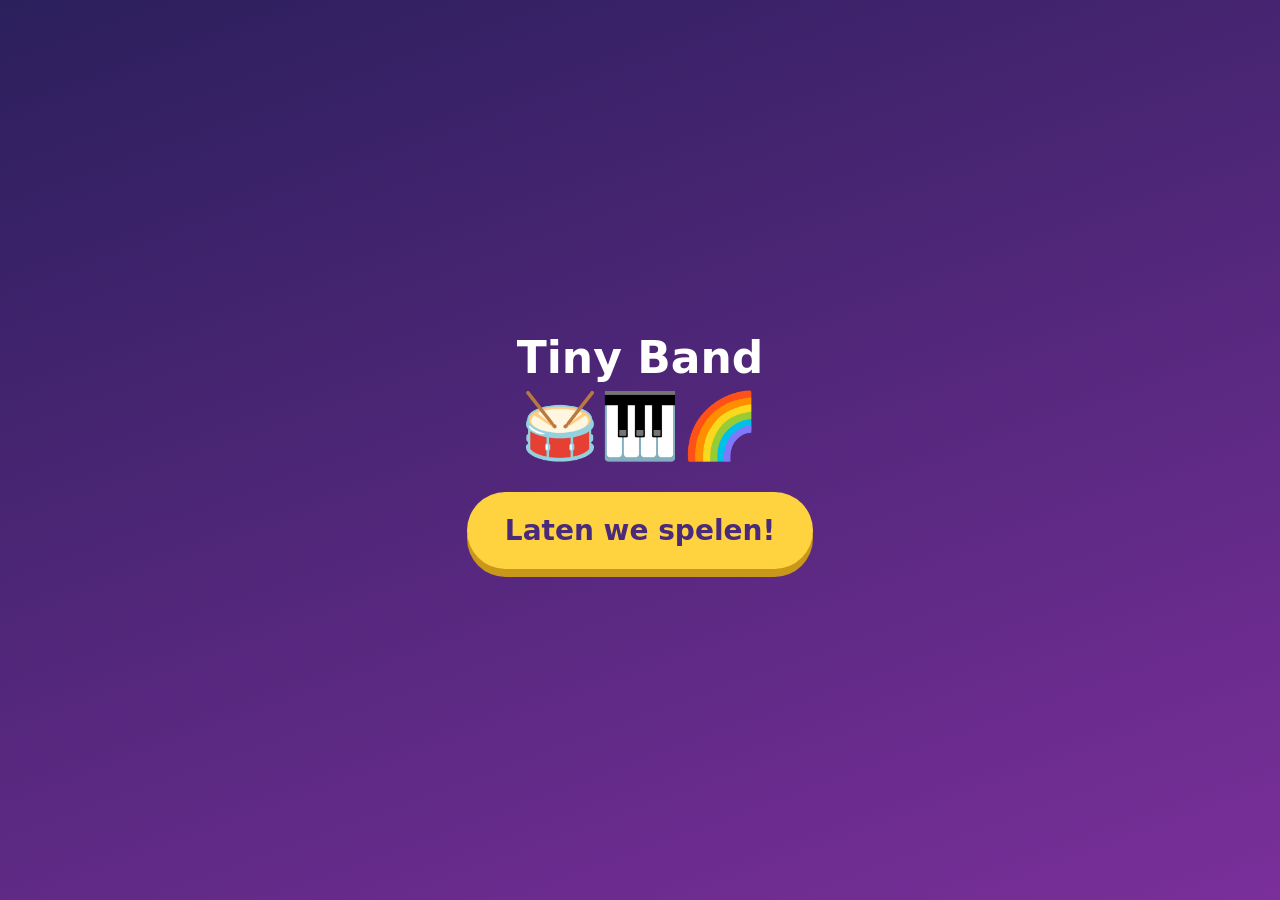
==== games/band.html @ 067ffa8c "Initial project" ====
<!DOCTYPE html>
<html lang="nl">
<head>
<meta charset="utf-8">
<title>Tiny Band</title>
<meta name="viewport" content="width=device-width, initial-scale=1, maximum-scale=1, user-scalable=no, viewport-fit=cover">
<meta name="apple-mobile-web-app-capable" content="yes">
<meta name="mobile-web-app-capable" content="yes">
<meta name="apple-mobile-web-app-status-bar-style" content="black-translucent">
<meta name="apple-mobile-web-app-title" content="Tiny Band">
<meta name="theme-color" content="#2b1f5c">
<link rel="apple-touch-icon" href="../icon-180.png">
<link rel="icon" href="../icon-192.png">
<style>
  :root { --bg1:#2b1f5c; --bg2:#7a2f9a; }
  * {
    box-sizing: border-box;
    -webkit-tap-highlight-color: transparent;
    -webkit-touch-callout: none;
    -webkit-user-select: none; user-select: none;
    touch-action: none;
  }
  html, body {
    margin: 0; height: 100%; overflow: hidden; overscroll-behavior: none;
    background: linear-gradient(160deg, var(--bg1), var(--bg2)) fixed;
    font-family: ui-rounded, system-ui, -apple-system, "Segoe UI", Roboto, sans-serif;
    color: #fff;
  }
  #app {
    position: fixed; inset: 0; display: flex; flex-direction: column;
    padding: env(safe-area-inset-top) env(safe-area-inset-right) env(safe-area-inset-bottom) env(safe-area-inset-left);
  }

  /* ---------- tabs ---------- */
  nav { display: flex; gap: 8px; padding: 10px 10px 4px; overflow-x: auto; scrollbar-width: none; scroll-snap-type: x proximity; }
  nav::-webkit-scrollbar { display: none; }
  nav, nav * { touch-action: pan-x; }
  nav button {
    flex: 0 0 76px; scroll-snap-align: center; border: 0; border-radius: 18px; padding: 8px 2px 6px;
    font: inherit; font-weight: 800; font-size: 12px; color: #fff;
    background: rgba(255,255,255,.14);
    display: flex; flex-direction: column; align-items: center; gap: 2px;
    touch-action: manipulation;
  }
  nav button span { font-size: 28px; line-height: 1.1; }
  nav button.on { background: #fff; color: #4a2a7a; box-shadow: 0 4px 0 rgba(0,0,0,.25); }

  main { flex: 1; min-height: 0; position: relative; }
  section { position: absolute; inset: 8px 10px; display: none; }

  /* ---------- drums ---------- */
  #drums.on, #zoo.on, #zap.on { display: grid; grid-template-columns: repeat(3, 1fr); grid-template-rows: repeat(3, 1fr); gap: 10px; }
  .pad {
    position: relative; border-radius: 30px; background: var(--c);
    box-shadow: inset 0 -8px 0 rgba(0,0,0,.2), 0 6px 0 rgba(0,0,0,.28);
    display: grid; place-items: center; container-type: size;
  }
  .pad .skin {
    position: absolute; left: 50%; top: 50%; transform: translate(-50%,-50%);
    width: min(80cqw, 74cqh); aspect-ratio: 1; border-radius: 50%;
    border: 5px solid rgba(255,255,255,.6);
    background: radial-gradient(circle at 35% 30%, rgba(255,255,255,.65), rgba(255,255,255,.08) 60%);
  }
  .pad i { position: relative; font-style: normal; font-size: clamp(28px, 10cqmin, 56px); line-height: 1; }
  .pad b { position: absolute; bottom: 7px; font-size: 12px; text-shadow: 0 1px 2px rgba(0,0,0,.45); }

  /* ---------- piano ---------- */
  #piano.on { display: flex; gap: 6px; }
  .key {
    flex: 1; position: relative; background: var(--c);
    border-radius: 10px 10px 26px 26px;
    box-shadow: inset 0 -12px 0 rgba(0,0,0,.18), 0 6px 0 rgba(0,0,0,.25);
  }
  .key b { position: absolute; bottom: 18px; left: 0; right: 0; text-align: center; font-size: 12px; text-shadow: 0 1px 2px rgba(0,0,0,.5); }

  /* ---------- xylophone ---------- */
  #xylo.on { display: flex; gap: 8px; align-items: center; }
  .bar {
    flex: 1; height: var(--h); background: var(--c); border-radius: 16px; position: relative;
    box-shadow: inset 0 -8px 0 rgba(0,0,0,.2), 0 6px 0 rgba(0,0,0,.25);
  }
  .bar::before, .bar::after {
    content: ''; position: absolute; left: 50%; width: 12px; height: 12px; margin-left: -6px;
    border-radius: 50%; background: rgba(255,255,255,.75); box-shadow: inset 0 -2px 0 rgba(0,0,0,.2);
  }
  .bar::before { top: 12px; } .bar::after { bottom: 12px; }
  .bar b { position: absolute; top: 50%; left: 0; right: 0; transform: translateY(-50%); text-align: center; font-size: 13px; text-shadow: 0 1px 2px rgba(0,0,0,.5); }

  /* ---------- magic slide synth ---------- */
  #synth.on { display: flex; gap: 4px; border-radius: 26px; overflow: hidden; background: rgba(0,0,0,.18); padding: 4px; }
  .col { flex: 1; border-radius: 16px; background: linear-gradient(to top, hsl(var(--h) 85% 55% / .55), hsl(var(--h) 85% 70% / .15)); transition: filter .08s; }
  .col.lit { filter: brightness(2) saturate(1.2); }
  #hint { position: absolute; inset: 0; display: grid; place-items: center; pointer-events: none; font-size: 20px; font-weight: 800; text-align: center; text-shadow: 0 2px 6px rgba(0,0,0,.5); transition: opacity .4s; }

  /* ---------- zoo / zap (emoji pads) ---------- */
  .pad.flat i { font-size: clamp(40px, 26cqmin, 84px); }

  /* ---------- strings ---------- */
  #harp.on { display: flex; gap: 2px; border-radius: 26px; background: rgba(0,0,0,.18); padding: 4px; }
  .str { flex: 1; position: relative; border-radius: 14px; }
  .str::before {
    content: ''; position: absolute; left: 50%; top: 8px; bottom: 8px; width: 5px; margin-left: -2.5px;
    border-radius: 3px; background: var(--c); box-shadow: 0 0 14px var(--c);
  }
  .str.hit { animation: none; }
  .str.hit::before { animation: wob .5s ease-out; }
  @keyframes wob {
    0%, 100% { transform: translateX(0); filter: none; }
    15% { transform: translateX(-8px) scaleX(2); filter: brightness(2); }
    35% { transform: translateX(8px) scaleX(1.6); }
    55% { transform: translateX(-5px); }
    75% { transform: translateX(3px); }
  }

  /* ---------- steel drum ---------- */
  #pan.on { display: grid; grid-template-columns: 1fr 1fr; grid-template-rows: repeat(4, 1fr); gap: 10px; }
  .note {
    border-radius: 50%; display: grid; place-items: center; font-weight: 800; font-size: 16px;
    background: radial-gradient(circle at 35% 28%, rgba(255,255,255,.7), rgba(255,255,255,0) 55%), var(--c);
    box-shadow: inset 0 0 0 6px rgba(255,255,255,.35), inset 0 -10px 0 rgba(0,0,0,.2), 0 6px 0 rgba(0,0,0,.28);
    text-shadow: 0 1px 2px rgba(0,0,0,.5);
  }

  /* ---------- beat maker ---------- */
  #beats.on { display: flex; flex-direction: column; gap: 10px; }
  #sgrid { flex: 1; min-height: 0; display: grid; grid-template-columns: 34px repeat(8, 1fr); grid-template-rows: repeat(5, 1fr); gap: 6px; }
  .ricon { display: grid; place-items: center; font-size: 22px; }
  .cell { border-radius: 12px; background: rgba(255,255,255,.14); }
  .cell.on { background: var(--c); box-shadow: inset 0 -5px 0 rgba(0,0,0,.2); }
  .cell.now { background: rgba(255,255,255,.38); }
  .cell.on.now { background: var(--c); filter: brightness(1.7); transform: scale(1.08); }
  .ctl { display: flex; align-items: center; gap: 10px; font-size: 20px; }
  .ctl button {
    border: 0; border-radius: 50%; width: 58px; height: 58px; font-size: 26px; background: #fff;
    box-shadow: 0 4px 0 rgba(0,0,0,.25); touch-action: manipulation;
  }
  .ctl #clear { width: 46px; height: 46px; font-size: 20px; background: rgba(255,255,255,.22); box-shadow: none; }

  footer #home { border: 0; width: 44px; height: 44px; border-radius: 50%; background: rgba(255,255,255,.2); font-size: 22px; flex: 0 0 auto; color: inherit; touch-action: manipulation; }
  /* ---------- volume ---------- */
  footer { display: flex; align-items: center; gap: 10px; padding: 4px 22px 12px; font-size: 20px; }
  input[type=range] { flex: 1; height: 28px; accent-color: #ffd23f; touch-action: manipulation; }

  /* ---------- effects ---------- */
  .hit { animation: pop .25s ease-out; }
  @keyframes pop { 0% { transform: scale(.9); filter: brightness(1.7); } 100% { transform: scale(1); filter: none; } }
  #fx { position: fixed; inset: 0; pointer-events: none; z-index: 10; overflow: hidden; }
  .p { position: fixed; font-size: 22px; transform: translate(-50%,-50%); animation: fly .75s ease-out forwards; }
  @keyframes fly { to { transform: translate(calc(-50% + var(--dx)), calc(-50% + var(--dy))) scale(.4) rotate(140deg); opacity: 0; } }

  /* ---------- start screen ---------- */
  #start {
    position: fixed; inset: 0; z-index: 20; display: grid; place-items: center; text-align: center;
    background: linear-gradient(160deg, var(--bg1), var(--bg2));
  }
  #start button {
    border: 0; border-radius: 40px; padding: 22px 38px; font: inherit; font-size: 28px; font-weight: 900;
    color: #4a2a7a; background: #ffd23f; box-shadow: 0 8px 0 #c9971a; touch-action: manipulation;
  }
  #start h1 { font-size: 44px; margin: 0 0 6px; }
  #start p { margin: 0 0 28px; font-size: 64px; }
</style>
</head>
<body>
<div id="app">
  <nav>
    <button data-t="drums" class="on"><span>🥁</span>Drums</button>
    <button data-t="piano"><span>🎹</span>Piano</button>
    <button data-t="xylo"><span>🌈</span>Xylofoon</button>
    <button data-t="harp"><span>🎸</span>Snaren</button>
    <button data-t="pan"><span>🏝️</span>Steeldrum</button>
    <button data-t="zoo"><span>🐱</span>Dieren</button>
    <button data-t="zap"><span>🚀</span>Zap</button>
    <button data-t="beats"><span>🎧</span>Beats</button>
    <button data-t="synth"><span>🪄</span>Magie</button>
  </nav>
  <main>
    <section id="drums" class="on"></section>
    <section id="piano"></section>
    <section id="xylo"></section>
    <section id="harp"></section>
    <section id="pan"></section>
    <section id="zoo"></section>
    <section id="zap"></section>
    <section id="beats">
      <div id="sgrid"></div>
      <div class="ctl">
        <button id="play" aria-label="Afspelen">▶️</button>
        <span>🐢</span><input id="tempo" type="range" min="60" max="180" value="100" aria-label="Tempo"><span>🐇</span>
        <button id="clear" aria-label="Wissen">🗑️</button>
      </div>
    </section>
    <section id="synth"><div id="hint">Sleep met je<br>vinger hier ✨</div></section>
  </main>
  <footer><button id="home" aria-label="Naar het menu">🏠</button><span>🔈</span><input id="vol" type="range" min="0" max="100" value="60" aria-label="Volume"><span>🔊</span></footer>
</div>
<div id="fx"></div>
<div id="start"><div><h1>Tiny Band</h1><p>🥁🎹🌈</p><button id="go">Laten we spelen!</button></div></div>

<script>
(() => {
  const $ = (s) => document.querySelector(s);
  const COLORS = ['#ff5d73', '#ff9a3c', '#ffd23f', '#6bd66b', '#3fc7c7', '#4d8bff', '#9b6bff', '#ff6bd0'];

  /* ================= audio engine (all synthesized, no samples) ================= */
  let ctx, master, noiseBuf;
  const vol = $('#vol');
  try { const v = localStorage.getItem('tb-vol'); if (v !== null) vol.value = v; } catch (e) {}
  const volGain = () => Math.pow(vol.value / 100, 2) * 0.9;

  function silentWav() { // tiny silent clip: playing it makes iPhones ignore the silent switch for Web Audio
    const n = 800, sr = 8000, b = new ArrayBuffer(44 + n * 2), v = new DataView(b);
    const w = (o, s) => { for (let i = 0; i < s.length; i++) v.setUint8(o + i, s.charCodeAt(i)); };
    w(0, 'RIFF'); v.setUint32(4, 36 + n * 2, true); w(8, 'WAVE'); w(12, 'fmt ');
    v.setUint32(16, 16, true); v.setUint16(20, 1, true); v.setUint16(22, 1, true);
    v.setUint32(24, sr, true); v.setUint32(28, sr * 2, true); v.setUint16(32, 2, true); v.setUint16(34, 16, true);
    w(36, 'data'); v.setUint32(40, n * 2, true);
    return URL.createObjectURL(new Blob([b], { type: 'audio/wav' }));
  }

  function wake() {
    if (!ctx) {
      const AC = window.AudioContext || window.webkitAudioContext;
      if (!AC) return false;
      ctx = new AC();
      const comp = ctx.createDynamicsCompressor();
      comp.threshold.value = -14; comp.ratio.value = 8;
      master = ctx.createGain(); master.gain.value = volGain();
      master.connect(comp); comp.connect(ctx.destination);
      noiseBuf = ctx.createBuffer(1, ctx.sampleRate, ctx.sampleRate);
      const d = noiseBuf.getChannelData(0);
      for (let i = 0; i < d.length; i++) d[i] = Math.random() * 2 - 1;
      try { navigator.audioSession.type = 'playback'; } catch (e) {}
      try { const a = new Audio(silentWav()); a.loop = true; a.play().catch(() => {}); } catch (e) {}
    }
    if (ctx.state !== 'running') ctx.resume();
    return true;
  }
  vol.addEventListener('input', () => {
    try { localStorage.setItem('tb-vol', vol.value); } catch (e) {}
    if (master) master.gain.setTargetAtTime(volGain(), ctx.currentTime, 0.02);
  });
  vol.addEventListener('change', () => { if (wake()) piano(523.25); }); // little blip so you can hear the level

  const now = () => ctx.currentTime;
  function env(g, t, a, peak, d) {
    g.gain.setValueAtTime(0.0001, t);
    g.gain.exponentialRampToValueAtTime(peak, t + a);
    g.gain.exponentialRampToValueAtTime(0.0001, t + a + d);
  }
  function osc(type, f0, f1, t, dur, peak) {
    const o = ctx.createOscillator(), g = ctx.createGain();
    o.type = type; o.frequency.setValueAtTime(f0, t);
    if (f1) o.frequency.exponentialRampToValueAtTime(f1, t + dur);
    env(g, t, 0.004, peak, dur);
    o.connect(g); g.connect(master); o.start(t); o.stop(t + dur + 0.06);
  }
  function noise(t, dur, peak, type, freq, q) {
    const s = ctx.createBufferSource(); s.buffer = noiseBuf;
    const f = ctx.createBiquadFilter(); f.type = type; f.frequency.value = freq; if (q) f.Q.value = q;
    const g = ctx.createGain(); env(g, t, 0.002, peak, dur);
    s.connect(f); f.connect(g); g.connect(master);
    s.start(t, Math.random() * 0.5); s.stop(t + dur + 0.06);
  }

  /* drum voices */
  const kick   = (t = now()) => { osc('sine', 150, 40, t, 0.4, 1); osc('triangle', 80, 40, t, 0.1, 0.4); };
  const snare  = (t = now()) => { noise(t, 0.2, 0.7, 'highpass', 1800); osc('triangle', 230, 120, t, 0.12, 0.5); };
  const hat    = (t = now()) => noise(t, 0.06, 0.5, 'highpass', 7500);
  const hatOpen= (t = now()) => noise(t, 0.4, 0.4, 'highpass', 7000);
  const tom    = (t = now()) => osc('sine', 260, 110, t, 0.3, 0.9);
  const tomLow = (t = now()) => osc('sine', 150, 62, t, 0.45, 1);
  const clap   = (t = now()) => { for (let k = 0; k < 4; k++) noise(t + k * 0.013, k === 3 ? 0.22 : 0.05, 0.6, 'bandpass', 1500, 1.2); };
  const crash  = (t = now()) => { noise(t, 1.3, 0.45, 'highpass', 4500); noise(t, 0.9, 0.25, 'bandpass', 9000, 0.8); };
  const cowbell= (t = now()) => { osc('square', 560, 0, t, 0.35, 0.2); osc('square', 845, 0, t, 0.35, 0.2); };

  /* melodic voices */
  const hz = (semis, base = 261.63) => base * Math.pow(2, semis / 12);
  function piano(f) {
    const t = now();
    osc('triangle', f, 0, t, 1.5, 0.5);
    osc('sine', f * 2, 0, t, 0.8, 0.18);
    osc('sine', f * 3, 0, t, 0.3, 0.06);
  }
  function xylo(f, t = now()) {
    osc('sine', f, 0, t, 0.9, 0.65);
    osc('sine', f * 3.93, 0, t, 0.12, 0.25);
    osc('sine', f * 9.2, 0, t, 0.05, 0.08);
  }

  /* ================= visual effects ================= */
  const fx = $('#fx'), STARS = ['⭐', '✨', '🎵', '🎶', '💖', '🌈'];
  function burst(x, y, n = 5) {
    if (fx.childElementCount > 60) return;
    for (let i = 0; i < n; i++) {
      const s = document.createElement('span'); s.className = 'p';
      s.textContent = STARS[(Math.random() * STARS.length) | 0];
      const a = Math.random() * Math.PI * 2, d = 40 + Math.random() * 70;
      s.style.cssText = `left:${x}px;top:${y}px;--dx:${Math.cos(a) * d}px;--dy:${Math.sin(a) * d - 30}px`;
      s.addEventListener('animationend', () => s.remove());
      fx.appendChild(s);
    }
  }
  function pop(el) { el.classList.remove('hit'); void el.offsetWidth; el.classList.add('hit'); }

  /* tap / slide helper: plays whichever item is under each finger, also while sliding */
  function playable(container, onHit) {
    const last = new Map();
    const check = (e) => {
      const el = document.elementFromPoint(e.clientX, e.clientY);
      const item = el && el.closest('[data-i]');
      if (!item || !container.contains(item)) { last.delete(e.pointerId); return; }
      if (last.get(e.pointerId) === item) return;
      last.set(e.pointerId, item);
      onHit(+item.dataset.i, item, e);
    };
    container.addEventListener('pointerdown', (e) => { e.preventDefault(); wake(); check(e); });
    container.addEventListener('pointermove', (e) => { if (e.buttons) check(e); });
    const end = (e) => last.delete(e.pointerId);
    container.addEventListener('pointerup', end);
    container.addEventListener('pointercancel', end);
    container.addEventListener('pointerleave', end);
  }

  /* ================= instruments ================= */
  // Drums
  const DRUMS = [
    { n: 'Boem', e: '🥁', c: '#ff5d73', f: kick },
    { n: 'Tak', e: '🪘', c: '#ff9a3c', f: snare },
    { n: 'Tss', e: '🎩', c: '#ffd23f', f: hat },
    { n: 'Tsssh', e: '🌟', c: '#6bd66b', f: hatOpen },
    { n: 'Dum', e: '🔴', c: '#3fc7c7', f: tom },
    { n: 'Doem', e: '🟣', c: '#4d8bff', f: tomLow },
    { n: 'Klap', e: '👏', c: '#9b6bff', f: clap },
    { n: 'Bam', e: '💥', c: '#ff6bd0', f: crash },
    { n: 'Bel', e: '🔔', c: '#f4a261', f: cowbell },
  ];
  const drumsEl = $('#drums');
  DRUMS.forEach((d, i) => drumsEl.insertAdjacentHTML('beforeend',
    `<div class="pad" data-i="${i}" style="--c:${d.c}"><div class="skin"></div><i>${d.e}</i><b>${d.n}</b></div>`));
  playable(drumsEl, (i, el, e) => { DRUMS[i].f(); pop(el); burst(e.clientX, e.clientY); });

  // Piano (C major only: every note sounds nice together)
  const MAJOR = [0, 2, 4, 5, 7, 9, 11, 12];
  const SOLFEGE = ['Do', 'Re', 'Mi', 'Fa', 'Sol', 'La', 'Si', 'Do'];
  const pianoEl = $('#piano');
  MAJOR.forEach((s, i) => pianoEl.insertAdjacentHTML('beforeend',
    `<div class="key" data-i="${i}" style="--c:${COLORS[i]}"><b>${SOLFEGE[i]}</b></div>`));
  playable(pianoEl, (i, el, e) => { piano(hz(MAJOR[i])); pop(el); burst(e.clientX, e.clientY, 3); });

  // Xylophone (long bars = low notes)
  const xyloEl = $('#xylo');
  MAJOR.forEach((s, i) => xyloEl.insertAdjacentHTML('beforeend',
    `<div class="bar" data-i="${i}" style="--c:${COLORS[i]};--h:${92 - i * 6}%"><b>${SOLFEGE[i]}</b></div>`));
  playable(xyloEl, (i, el, e) => { xylo(hz(MAJOR[i], 523.25)); pop(el); burst(e.clientX, e.clientY, 3); });

  // Magic slide: drag a finger; left/right = pitch (pentatonic), up/down = brightness
  const synthEl = $('#synth'), hint = $('#hint'), PENTA = [0, 2, 4, 7, 9], COLS = 10;
  for (let i = 0; i < COLS; i++) synthEl.insertAdjacentHTML('afterbegin', `<div class="col" style="--h:${Math.round(i * 36)}"></div>`);
  const cols = [...synthEl.querySelectorAll('.col')];
  const voices = new Map();

  function startVoice() {
    const t = now(), g = ctx.createGain(), f = ctx.createBiquadFilter();
    const o1 = ctx.createOscillator(), o2 = ctx.createOscillator(), g2 = ctx.createGain();
    o1.type = 'sawtooth'; o2.type = 'triangle'; g2.gain.value = 0.6;
    f.type = 'lowpass'; f.Q.value = 5;
    g.gain.setValueAtTime(0.0001, t); g.gain.exponentialRampToValueAtTime(0.3, t + 0.04);
    o1.connect(f); o2.connect(g2); g2.connect(f); f.connect(g); g.connect(master);
    o1.start(t); o2.start(t);
    return { o1, o2, f, g, col: -1 };
  }
  function moveVoice(v, e) {
    const r = synthEl.getBoundingClientRect(), t = now();
    const x = Math.min(0.999, Math.max(0, (e.clientX - r.left) / r.width));
    const y = Math.min(1, Math.max(0, 1 - (e.clientY - r.top) / r.height));
    const col = Math.floor(x * COLS);
    const freq = hz(PENTA[col % 5] + 12 * Math.floor(col / 5));
    v.o1.frequency.setTargetAtTime(freq, t, 0.03);
    v.o2.frequency.setTargetAtTime(freq / 2, t, 0.03);
    v.f.frequency.setTargetAtTime(500 + y * y * 5500, t, 0.03);
    if (col !== v.col) { if (v.col >= 0) cols[v.col].classList.remove('lit'); cols[col].classList.add('lit'); v.col = col; }
    burst(e.clientX, e.clientY, 1);
  }
  function stopVoice(v) {
    const t = now();
    v.g.gain.cancelScheduledValues(t); v.g.gain.setTargetAtTime(0, t, 0.08);
    v.o1.stop(t + 0.6); v.o2.stop(t + 0.6);
    if (v.col >= 0) cols[v.col].classList.remove('lit');
  }
  const releaseAll = () => { voices.forEach(stopVoice); voices.clear(); };
  synthEl.addEventListener('pointerdown', (e) => {
    e.preventDefault(); if (!wake()) return;
    synthEl.setPointerCapture(e.pointerId);
    hint.style.opacity = 0;
    const v = startVoice(); voices.set(e.pointerId, v); moveVoice(v, e);
  });
  synthEl.addEventListener('pointermove', (e) => { const v = voices.get(e.pointerId); if (v) moveVoice(v, e); });
  const endVoice = (e) => { const v = voices.get(e.pointerId); if (v) { stopVoice(v); voices.delete(e.pointerId); } };
  synthEl.addEventListener('pointerup', endVoice);
  synthEl.addEventListener('pointercancel', endVoice);

  // Strings: guitar-like plucks (Karplus-Strong), strum by sliding across
  const PENTA10 = [0, 2, 4, 7, 9, 12, 14, 16, 19, 21];
  const ks = new Map();
  function pluck(freq) {
    let buf = ks.get(freq);
    if (!buf) {
      const sr = ctx.sampleRate, n = Math.floor(sr * 2), N = Math.max(2, Math.round(sr / freq));
      buf = ctx.createBuffer(1, n, sr);
      const d = buf.getChannelData(0), ring = new Float32Array(N);
      for (let i = 0; i < N; i++) ring[i] = Math.random() * 2 - 1;
      let idx = 0;
      for (let i = 0; i < n; i++) {
        const j = (idx + 1) % N;
        d[i] = ring[idx];
        ring[idx] = 0.5 * (ring[idx] + ring[j]) * 0.996;
        idx = j;
      }
      for (let i = 0; i < 4000; i++) d[n - 1 - i] *= i / 4000; // no click at the end
      ks.set(freq, buf);
    }
    const s = ctx.createBufferSource(); s.buffer = buf;
    const g = ctx.createGain(); g.gain.value = 0.6;
    s.connect(g); g.connect(master); s.start();
  }
  const harpEl = $('#harp');
  PENTA10.forEach((s, i) => harpEl.insertAdjacentHTML('beforeend', `<div class="str" data-i="${i}" style="--c:${COLORS[i % 8]}"></div>`));
  playable(harpEl, (i, el, e) => { pluck(hz(PENTA10[i], 196)); pop(el); burst(e.clientX, e.clientY, 2); });

  // Steel drum
  function steel(f) {
    const t = now();
    osc('sine', f, 0, t, 1.2, 0.6);
    osc('sine', f * 1.006, 0, t, 0.9, 0.3);
    osc('sine', f * 2, 0, t, 0.8, 0.35);
    osc('sine', f * 3, 0, t, 0.25, 0.12);
    osc('sine', f * 4.02, 0, t, 0.1, 0.1);
  }
  const panEl = $('#pan');
  MAJOR.forEach((s, i) => panEl.insertAdjacentHTML('beforeend', `<div class="note" data-i="${i}" style="--c:${COLORS[i]}"><b>${SOLFEGE[i]}</b></div>`));
  playable(panEl, (i, el, e) => { steel(hz(MAJOR[i], 349.23)); pop(el); burst(e.clientX, e.clientY, 3); });

  // Animal + effect voices: a little configurable "voice" (pitch curve -> filters -> envelope)
  function voc(o) {
    const t = now() + (o.delay || 0), end = t + o.dur;
    const os = ctx.createOscillator(); os.type = o.type || 'sawtooth';
    os.frequency.setValueAtTime(o.pts[0][1], t);
    o.pts.slice(1).forEach(([dt, f]) => os.frequency.linearRampToValueAtTime(f, t + dt));
    let node = os;
    if (o.pk) { const f = ctx.createBiquadFilter(); f.type = 'peaking'; f.frequency.value = o.pk[0]; f.Q.value = o.pk[1]; f.gain.value = o.pk[2]; node.connect(f); node = f; }
    if (o.lp) { const f = ctx.createBiquadFilter(); f.type = 'lowpass'; f.frequency.value = o.lp; node.connect(f); node = f; }
    if (o.am) { // tremolo, e.g. for ribbits and roars
      const a = ctx.createGain(); a.gain.value = 1 - o.am[1] / 2;
      const l = ctx.createOscillator(), lg = ctx.createGain(); l.frequency.value = o.am[0]; lg.gain.value = o.am[1] / 2;
      l.connect(lg); lg.connect(a.gain); l.start(t); l.stop(end + 0.05);
      node.connect(a); node = a;
    }
    if (o.vib) {
      const l = ctx.createOscillator(), lg = ctx.createGain(); l.frequency.value = o.vib[0]; lg.gain.value = o.vib[1];
      l.connect(lg); lg.connect(os.frequency); l.start(t); l.stop(end + 0.05);
    }
    const g = ctx.createGain(), att = Math.min(0.03, o.dur / 4);
    g.gain.setValueAtTime(0.0001, t);
    g.gain.exponentialRampToValueAtTime(o.peak, t + att);
    g.gain.setValueAtTime(o.peak, t + o.dur * 0.7);
    g.gain.exponentialRampToValueAtTime(0.0001, end);
    node.connect(g); g.connect(master);
    os.start(t); os.stop(end + 0.05);
  }
  const many = (o, delays) => delays.forEach((d) => voc({ ...o, delay: d }));

  const ANIMALS = [
    { n: 'Miauw', e: '🐱', c: '#ff9a3c', f: () => voc({ type: 'sawtooth', pts: [[0, 450], [.15, 900], [.4, 700], [.65, 380]], dur: .7, peak: .5, lp: 3000, pk: [1400, 2, 10], vib: [7, 15] }) },
    { n: 'Woef', e: '🐶', c: '#c98b5a', f: () => many({ type: 'sawtooth', pts: [[0, 320], [.12, 160]], dur: .14, peak: .8, lp: 1200 }, [0, .22]) },
    { n: 'Kwak', e: '🦆', c: '#ffd23f', f: () => many({ type: 'square', pts: [[0, 520], [.1, 380]], dur: .16, peak: .3, lp: 2500, pk: [1300, 3, 10] }, [0, .2]) },
    { n: 'Boe', e: '🐮', c: '#6bd66b', f: () => voc({ type: 'sawtooth', pts: [[0, 140], [.25, 170], [.9, 120]], dur: 1, peak: .6, lp: 700, pk: [500, 2, 10], vib: [5, 4] }) },
    { n: 'Tjilp', e: '🐦', c: '#3fc7c7', f: () => many({ type: 'sine', pts: [[0, 3000], [.09, 4300]], dur: .1, peak: .35 }, [0, .13, .26]) },
    { n: 'Kwaak', e: '🐸', c: '#4cb86b', f: () => many({ type: 'square', pts: [[0, 130], [.2, 100]], dur: .22, peak: .35, lp: 900, am: [35, 1] }, [0, .3]) },
    { n: 'Hoe', e: '🦉', c: '#9b6bff', f: () => { voc({ type: 'sine', pts: [[0, 420], [.4, 360]], dur: .4, peak: .6 }); voc({ type: 'sine', pts: [[0, 420], [.6, 330]], dur: .6, peak: .6, delay: .5 }); } },
    { n: 'Knor', e: '🐷', c: '#ff6bd0', f: () => voc({ type: 'sawtooth', pts: [[0, 220], [.08, 150], [.2, 260], [.3, 140]], dur: .3, peak: .6, lp: 1500, pk: [900, 2, 8] }) },
    { n: 'Brul', e: '🦁', c: '#ff5d73', f: () => { voc({ type: 'sawtooth', pts: [[0, 110], [.3, 150], [1, 70]], dur: 1.1, peak: .6, lp: 900, am: [28, .8] }); noise(now(), .9, .3, 'lowpass', 700); } },
  ];
  function whoosh() {
    const t = now(), s = ctx.createBufferSource(); s.buffer = noiseBuf; s.loop = true;
    const f = ctx.createBiquadFilter(); f.type = 'bandpass'; f.Q.value = 3;
    f.frequency.setValueAtTime(300, t); f.frequency.exponentialRampToValueAtTime(3500, t + .9);
    const g = ctx.createGain(); g.gain.setValueAtTime(0.0001, t);
    g.gain.exponentialRampToValueAtTime(0.9, t + .5); g.gain.exponentialRampToValueAtTime(0.0001, t + 1);
    s.connect(f); f.connect(g); g.connect(master); s.start(t); s.stop(t + 1.05);
  }
  const ZAPS = [
    { n: 'Woesj', e: '🚀', c: '#4d8bff', f: whoosh },
    { n: 'Pjoew', e: '👾', c: '#9b6bff', f: () => osc('square', 1800, 200, now(), .25, .3) },
    { n: 'Zap', e: '⚡', c: '#ffd23f', f: () => { const t = now(); osc('sawtooth', 1200, 80, t, .3, .35); noise(t, .15, .4, 'highpass', 3000); } },
    { n: 'UFO', e: '🛸', c: '#3fc7c7', f: () => voc({ type: 'sine', pts: [[0, 500], [.8, 540]], dur: .8, peak: .45, vib: [9, 120] }) },
    { n: 'Boing', e: '🎈', c: '#ff5d73', f: () => voc({ type: 'sine', pts: [[0, 180], [.08, 520], [.25, 160], [.4, 400], [.6, 200]], dur: .65, peak: .6, vib: [18, 25] }) },
    { n: 'Bloep', e: '💧', c: '#6bd66b', f: () => osc('sine', 300, 1000, now(), .16, .7) },
    { n: 'Sirene', e: '🚨', c: '#ff9a3c', f: () => voc({ type: 'triangle', pts: [[0, 600], [.4, 1000], [.8, 600], [1.2, 1000]], dur: 1.3, peak: .3 }) },
    { n: 'Ding', e: '🪙', c: '#f4a261', f: () => { const t = now(); osc('sine', 880, 0, t, .25, .5); osc('sine', 1320, 0, t + .1, .5, .5); } },
    { n: 'Tadaa', e: '🎉', c: '#ff6bd0', f: () => [0, 4, 7, 12].forEach((s, k) => osc('triangle', hz(s, 523.25), 0, now() + k * .09, .5, .4)) },
  ];
  [['#zoo', ANIMALS], ['#zap', ZAPS]].forEach(([sel, list]) => {
    const el = $(sel);
    list.forEach((d, i) => el.insertAdjacentHTML('beforeend',
      `<div class="pad flat" data-i="${i}" style="--c:${d.c}"><i>${d.e}</i><b>${d.n}</b></div>`));
    playable(el, (i, item, e) => { list[i].f(); pop(item); burst(e.clientX, e.clientY); });
  });

  // Beat maker: tap squares to build a loop
  const ROWS = [
    { e: '🥁', c: '#ff5d73', f: (t) => kick(t) },
    { e: '🪘', c: '#ff9a3c', f: (t) => snare(t) },
    { e: '🎩', c: '#ffd23f', f: (t) => hat(t) },
    { e: '👏', c: '#9b6bff', f: (t) => clap(t) },
    { e: '🔔', c: '#3fc7c7', f: (t) => xylo(hz(7, 523.25), t) },
  ];
  const pat = [[1,0,0,0,1,0,0,0], [0,0,1,0,0,0,1,0], [0,1,0,1,0,1,0,1], [0,0,0,0,0,0,0,0], [0,0,0,0,0,0,0,0]];
  const sgrid = $('#sgrid');
  ROWS.forEach((r, ri) => {
    sgrid.insertAdjacentHTML('beforeend', `<div class="ricon">${r.e}</div>`);
    for (let s = 0; s < 8; s++) sgrid.insertAdjacentHTML('beforeend',
      `<div class="cell${pat[ri][s] ? ' on' : ''}" data-r="${ri}" data-s="${s}" style="--c:${r.c}"></div>`);
  });
  sgrid.addEventListener('pointerdown', (e) => {
    const c = e.target.closest('.cell'); if (!c) return;
    e.preventDefault(); if (!wake()) return;
    const r = +c.dataset.r, s = +c.dataset.s;
    pat[r][s] = pat[r][s] ? 0 : 1;
    c.classList.toggle('on', !!pat[r][s]);
    if (pat[r][s]) { ROWS[r].f(now()); burst(e.clientX, e.clientY, 2); }
  });
  let seqOn = false, step = 0, nextT = 0, timer = null;
  function light(s) {
    sgrid.querySelectorAll('.now').forEach((c) => c.classList.remove('now'));
    if (seqOn) sgrid.querySelectorAll(`.cell[data-s="${s}"]`).forEach((c) => c.classList.add('now'));
  }
  function seqTick() {
    const dur = 60 / $('#tempo').value / 2;
    while (nextT < now() + 0.12) {
      const s = step, t = nextT;
      ROWS.forEach((r, ri) => { if (pat[ri][s]) r.f(t); });
      setTimeout(() => { if (seqOn) light(s); }, Math.max(0, (t - now()) * 1000));
      step = (step + 1) % 8; nextT += dur;
    }
  }
  function startSeq() { if (!wake()) return; seqOn = true; step = 0; nextT = now() + 0.06; seqTick(); timer = setInterval(seqTick, 25); $('#play').textContent = '⏹️'; }
  function stopSeq() { seqOn = false; clearInterval(timer); light(0); $('#play').textContent = '▶️'; }
  $('#play').addEventListener('click', () => (seqOn ? stopSeq() : startSeq()));
  $('#clear').addEventListener('click', () => { pat.forEach((r) => r.fill(0)); sgrid.querySelectorAll('.cell.on').forEach((c) => c.classList.remove('on')); });

  /* ================= tabs & misc ================= */
  const tabs = [...document.querySelectorAll('nav button')];
  function show(id) {
    document.querySelectorAll('section').forEach((s) => s.classList.toggle('on', s.id === id));
    tabs.forEach((b) => { const on = b.dataset.t === id; b.classList.toggle('on', on); if (on) b.scrollIntoView({ inline: 'center', block: 'nearest', behavior: 'smooth' }); });
    releaseAll(); stopSeq();
  }
  tabs.forEach((b) => b.addEventListener('click', () => { wake(); show(b.dataset.t); }));

  $('#home').addEventListener('click', () => { location.href = '../index.html'; });
  $('#go').addEventListener('click', () => { wake(); $('#start').style.display = 'none'; piano(hz(0)); });
  document.addEventListener('visibilitychange', () => {
    if (document.hidden) stopSeq();
    else if (ctx && ctx.state !== 'running') ctx.resume();
  });
  ['gesturestart', 'contextmenu', 'dblclick'].forEach((ev) => document.addEventListener(ev, (e) => e.preventDefault()));

})();
</script>
</body>
</html>
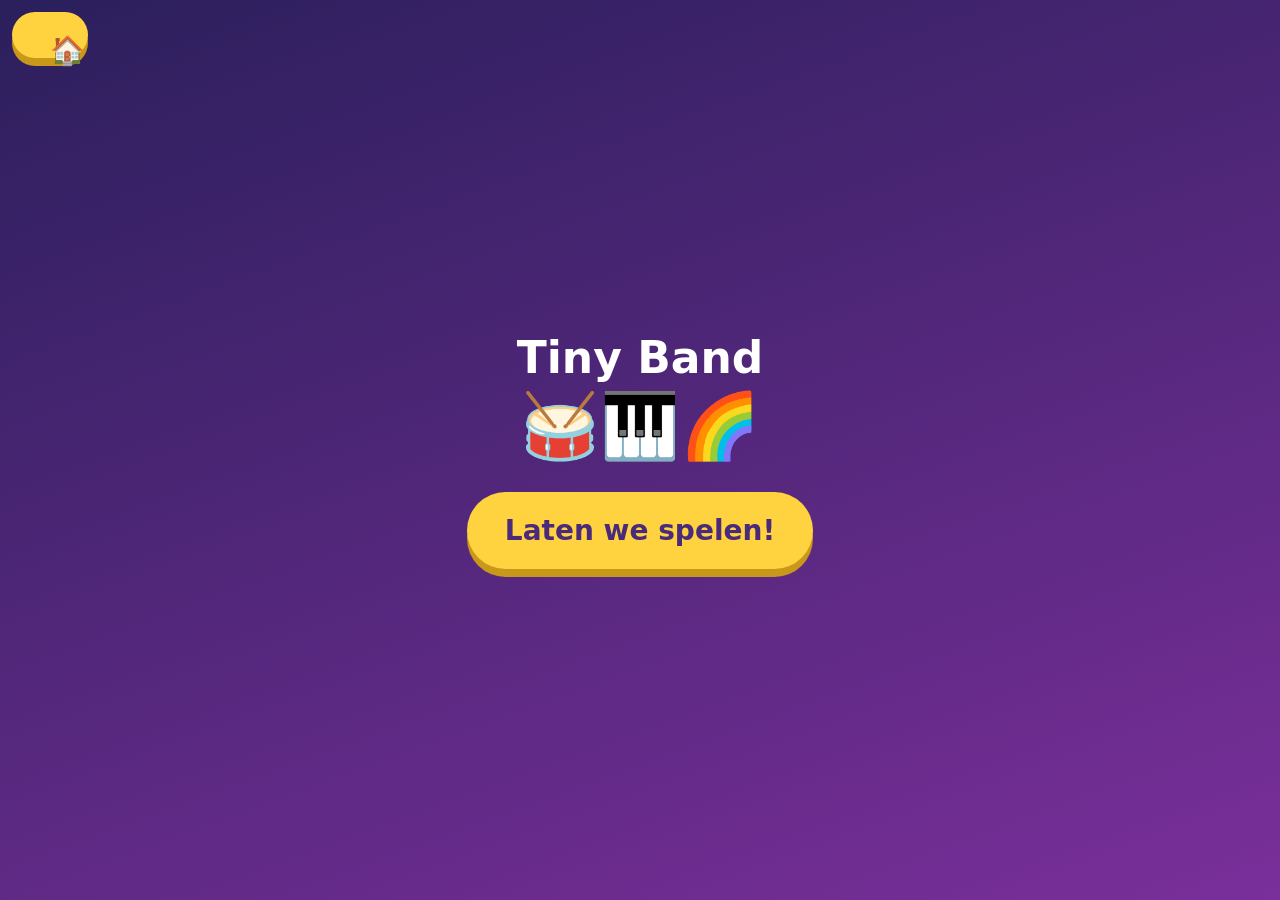
==== commit 2cbbed2c: "Added back buttons" ====
--- a/games/band.html
+++ b/games/band.html
@@ -136,7 +136,10 @@
   }
   .ctl #clear { width: 46px; height: 46px; font-size: 20px; background: rgba(255,255,255,.22); box-shadow: none; }
 
-  footer #home { border: 0; width: 44px; height: 44px; border-radius: 50%; background: rgba(255,255,255,.2); font-size: 22px; flex: 0 0 auto; color: inherit; touch-action: manipulation; }
+  #top { display: flex; align-items: center; }
+  #top nav { flex: 1; min-width: 0; padding: 10px 10px 4px 8px; }
+  #top #home { margin: 6px 0 0 10px; }
+  #home { border: 0; width: 44px; height: 44px; border-radius: 50%; background: rgba(255,255,255,.2); font-size: 22px; flex: 0 0 auto; color: inherit; touch-action: manipulation; }
   /* ---------- volume ---------- */
   footer { display: flex; align-items: center; gap: 10px; padding: 4px 22px 12px; font-size: 20px; }
   input[type=range] { flex: 1; height: 28px; accent-color: #ffd23f; touch-action: manipulation; }
@@ -157,12 +160,15 @@
     border: 0; border-radius: 40px; padding: 22px 38px; font: inherit; font-size: 28px; font-weight: 900;
     color: #4a2a7a; background: #ffd23f; box-shadow: 0 8px 0 #c9971a; touch-action: manipulation;
   }
+  #homeS { position: absolute; top: calc(12px + env(safe-area-inset-top)); left: 12px; border: 0; width: 46px; height: 46px; border-radius: 50%; background: rgba(255,255,255,.2); font-size: 22px; color: inherit; touch-action: manipulation; }
   #start h1 { font-size: 44px; margin: 0 0 6px; }
   #start p { margin: 0 0 28px; font-size: 64px; }
 </style>
 </head>
 <body>
 <div id="app">
+  <div id="top">
+  <button id="home" aria-label="Menu">🏠</button>
   <nav>
     <button data-t="drums" class="on"><span>🥁</span>Drums</button>
     <button data-t="piano"><span>🎹</span>Piano</button>
@@ -174,6 +180,7 @@
     <button data-t="beats"><span>🎧</span>Beats</button>
     <button data-t="synth"><span>🪄</span>Magie</button>
   </nav>
+  </div>
   <main>
     <section id="drums" class="on"></section>
     <section id="piano"></section>
@@ -192,10 +199,10 @@
     </section>
     <section id="synth"><div id="hint">Sleep met je<br>vinger hier ✨</div></section>
   </main>
-  <footer><button id="home" aria-label="Naar het menu">🏠</button><span>🔈</span><input id="vol" type="range" min="0" max="100" value="60" aria-label="Volume"><span>🔊</span></footer>
+  <footer><span>🔈</span><input id="vol" type="range" min="0" max="100" value="60" aria-label="Volume"><span>🔊</span></footer>
 </div>
 <div id="fx"></div>
-<div id="start"><div><h1>Tiny Band</h1><p>🥁🎹🌈</p><button id="go">Laten we spelen!</button></div></div>
+<div id="start"><button id="homeS" aria-label="Menu">🏠</button><div><h1>Tiny Band</h1><p>🥁🎹🌈</p><button id="go">Laten we spelen!</button></div></div>
 
 <script>
 (() => {
@@ -559,6 +566,7 @@
   tabs.forEach((b) => b.addEventListener('click', () => { wake(); show(b.dataset.t); }));
 
   $('#home').addEventListener('click', () => { location.href = '../index.html'; });
+  $('#homeS').addEventListener('click', () => { location.href = '../index.html'; });
   $('#go').addEventListener('click', () => { wake(); $('#start').style.display = 'none'; piano(hz(0)); });
   document.addEventListener('visibilitychange', () => {
     if (document.hidden) stopSeq();
